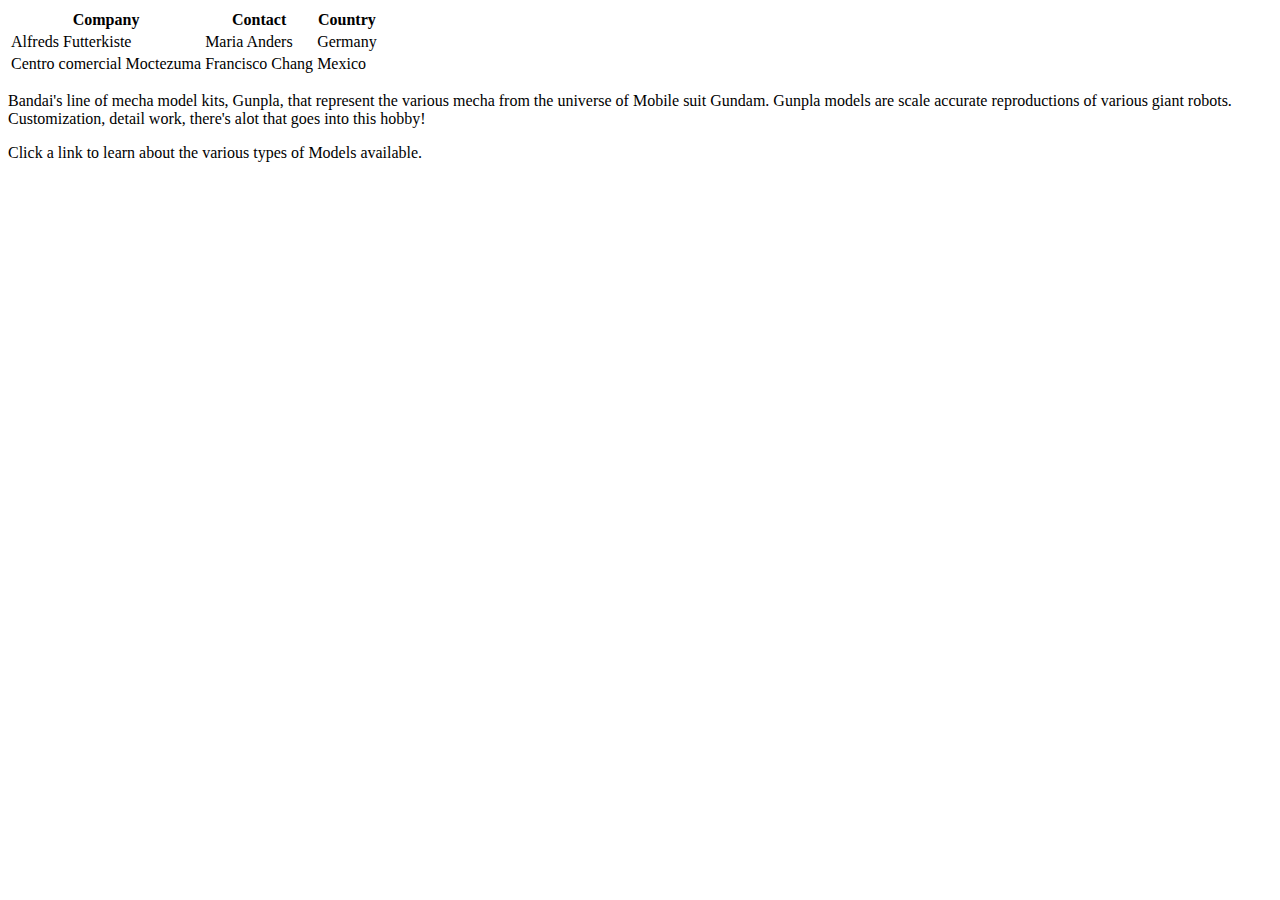
==== index.html @ 6427c479 "testing table and paragraph tags" ====
<!DOCTYPE html>
<html>
    <head>
        <title>Gunpla!</title>
    </head>
    <body>
        <table>
            <tr>
              <th>Company</th>
              <th>Contact</th>
              <th>Country</th>
            </tr>
            <tr>
              <td>Alfreds Futterkiste</td>
              <td>Maria Anders</td>
              <td>Germany</td>
            </tr>
            <tr>
              <td>Centro comercial Moctezuma</td>
              <td>Francisco Chang</td>
              <td>Mexico</td>
            </tr>
          </table>
        <p>Bandai's line of mecha model kits, Gunpla, that represent the various mecha from the universe of Mobile suit Gundam. Gunpla models are scale accurate reproductions of various giant robots.
        Customization, detail work, there's alot that goes into this hobby!</p>
        <p>Click a link to learn about the various types of Models available.</p>
    </body>
</html>
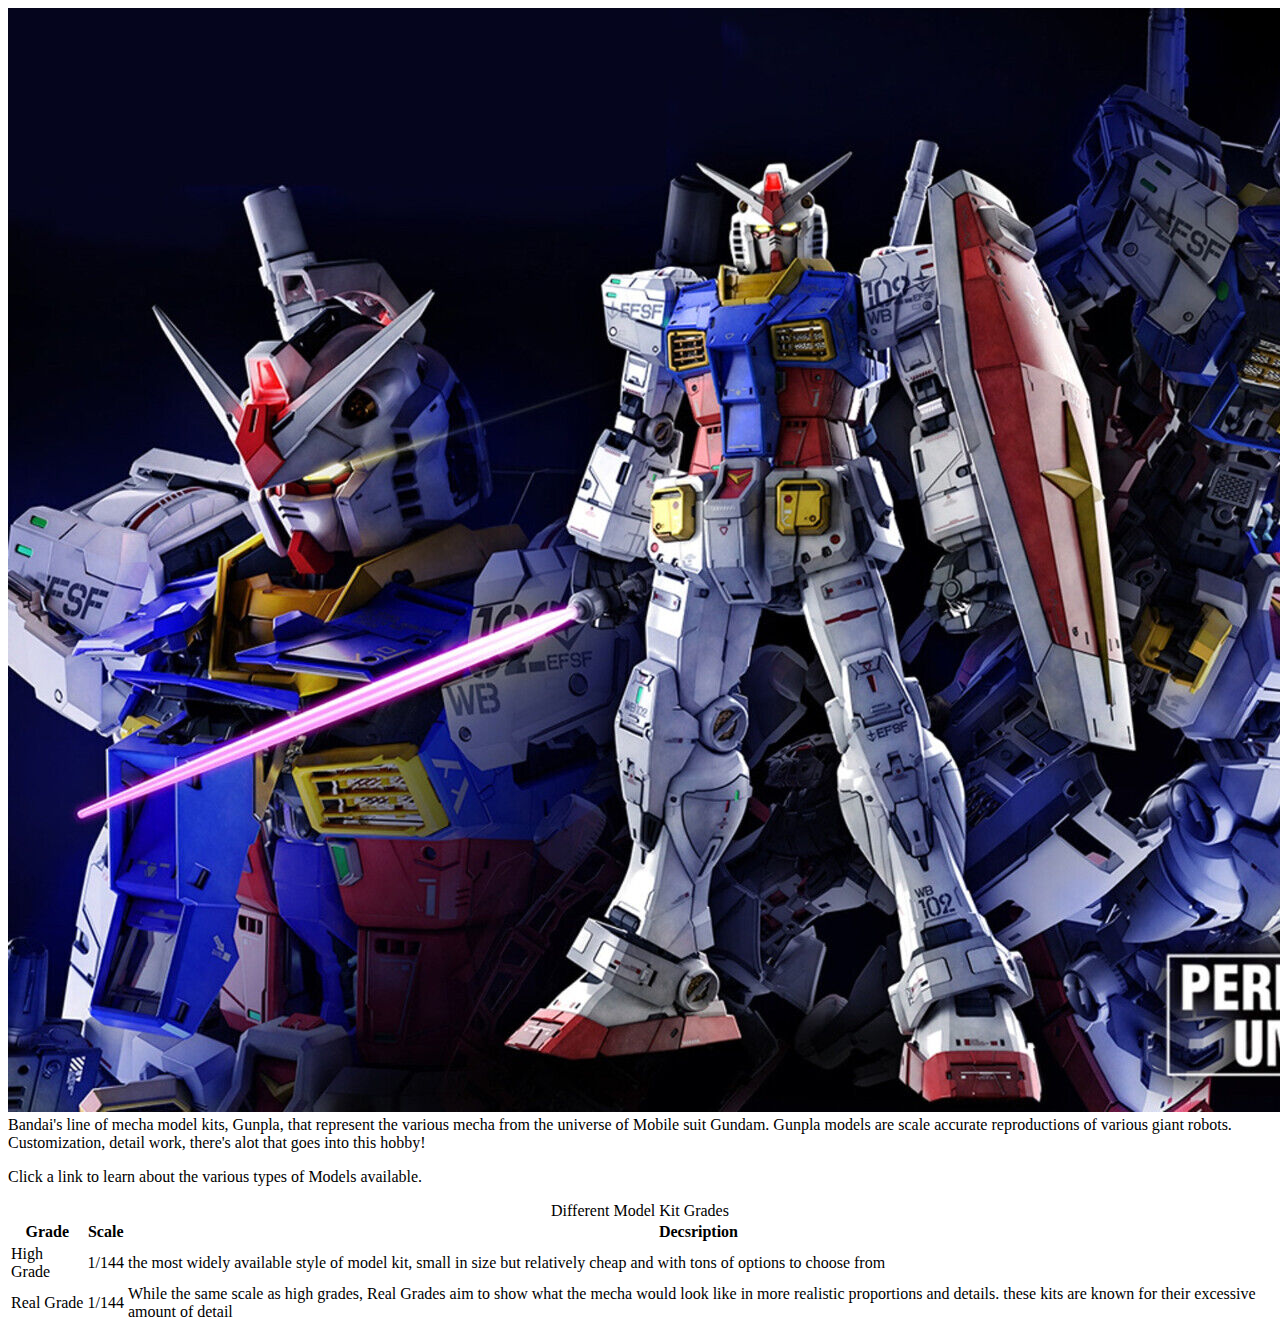
==== commit b9083da8: "table formatting editted and image inserted" ====
--- a/index.html
+++ b/index.html
@@ -4,25 +4,28 @@
         <title>Gunpla!</title>
     </head>
     <body>
-        <table>
-            <tr>
-              <th>Company</th>
-              <th>Contact</th>
-              <th>Country</th>
-            </tr>
-            <tr>
-              <td>Alfreds Futterkiste</td>
-              <td>Maria Anders</td>
-              <td>Germany</td>
-            </tr>
-            <tr>
-              <td>Centro comercial Moctezuma</td>
-              <td>Francisco Chang</td>
-              <td>Mexico</td>
-            </tr>
-          </table>
+        <img src = "s-l1600.jpg" alt "RX-78-2 Perfect Grade"
         <p>Bandai's line of mecha model kits, Gunpla, that represent the various mecha from the universe of Mobile suit Gundam. Gunpla models are scale accurate reproductions of various giant robots.
         Customization, detail work, there's alot that goes into this hobby!</p>
         <p>Click a link to learn about the various types of Models available.</p>
+
+        <table>
+            <caption> Different Model Kit Grades</caption>
+            <tr>
+              <th>Grade</th>
+              <th>Scale</th>
+              <th>Decsription</th>
+            </tr>
+            <tr>
+              <td>High Grade</td>
+              <td>1/144</td>
+              <td>the most widely available style of model kit, small in size but relatively cheap and with tons of options to choose from</td>
+            </tr>
+            <tr>
+              <td>Real Grade</td>
+              <td>1/144</td>
+              <td>While the same scale as high grades, Real Grades aim to show what the mecha would look like in more realistic proportions and details. these kits are known for their excessive amount of detail</td>
+            </tr>
+          </table>
     </body>
 </html>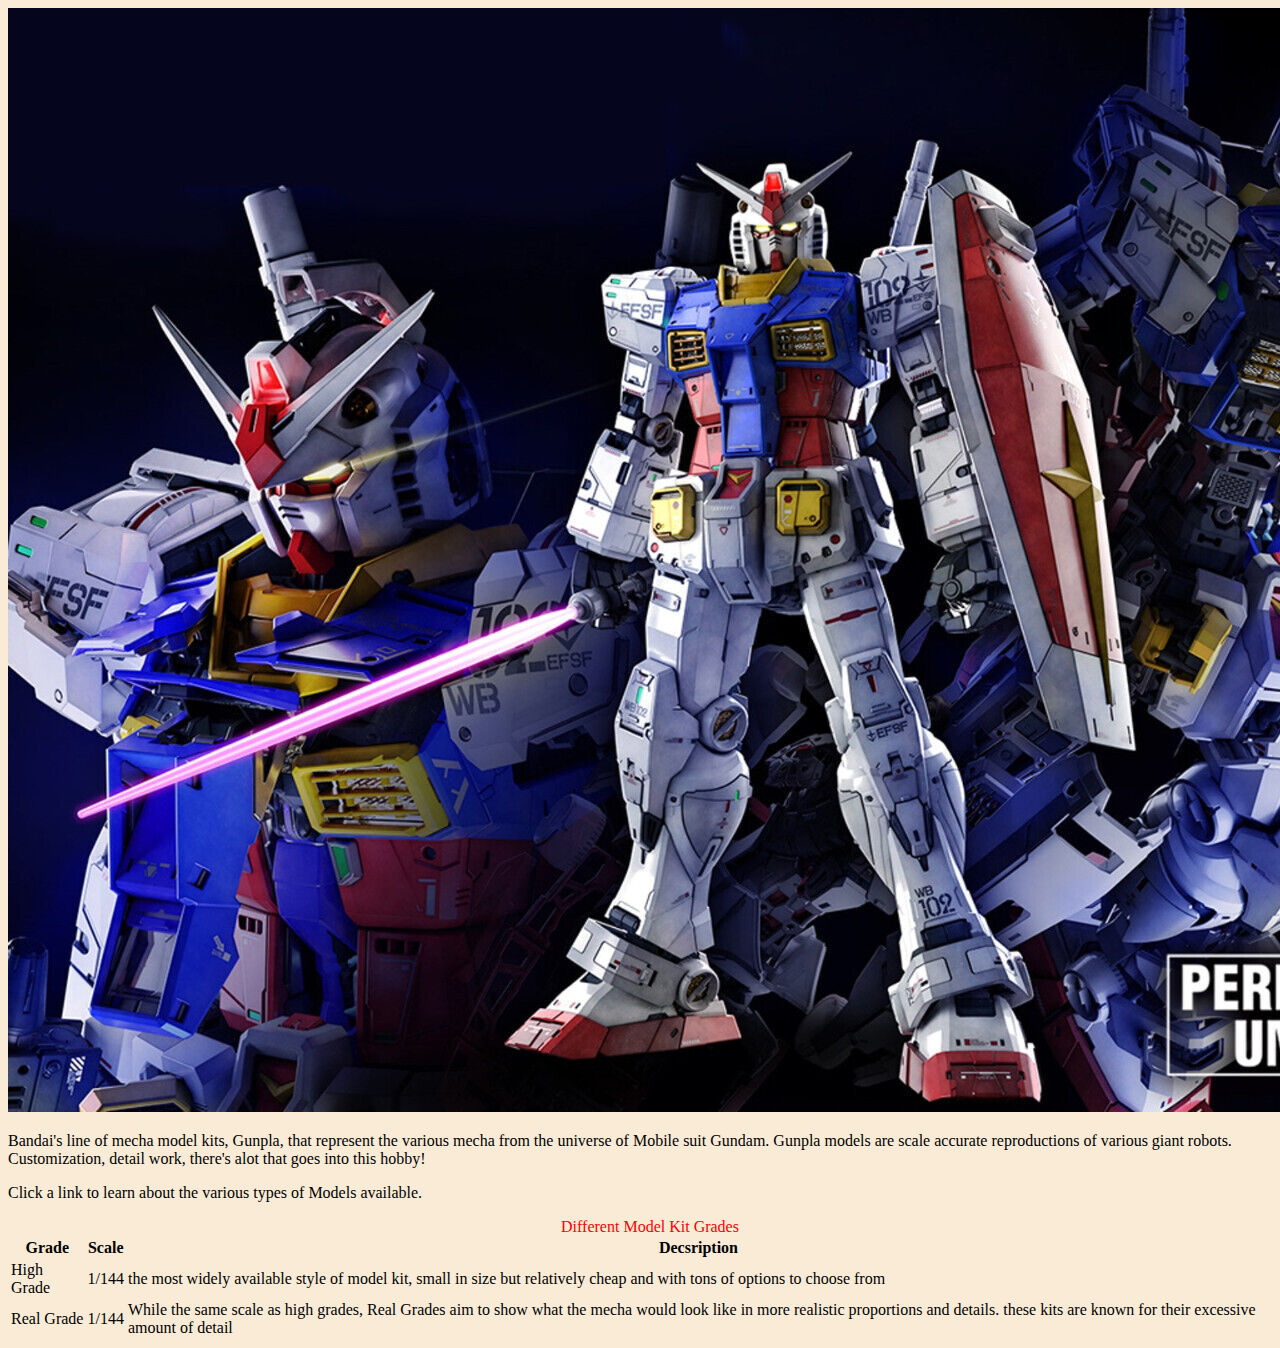
==== commit bec19942: "testing CSS" ====
--- a/index.html
+++ b/index.html
@@ -1,10 +1,11 @@
 <!DOCTYPE html>
 <html>
     <head>
+        <link rel = "stylesheet" href = "style.css">
         <title>Gunpla!</title>
     </head>
     <body>
-        <img src = "s-l1600.jpg" alt "RX-78-2 Perfect Grade"
+        <img src = "s-l1600.jpg" alt = "RX-78-2 Perfect Grade">
         <p>Bandai's line of mecha model kits, Gunpla, that represent the various mecha from the universe of Mobile suit Gundam. Gunpla models are scale accurate reproductions of various giant robots.
         Customization, detail work, there's alot that goes into this hobby!</p>
         <p>Click a link to learn about the various types of Models available.</p>
--- a/style.css
+++ b/style.css
@@ -0,0 +1,15 @@
+body {
+
+background-color: antiquewhite;
+
+
+
+}
+
+caption {
+    color: red;
+    margin-left: 20px;
+
+
+
+}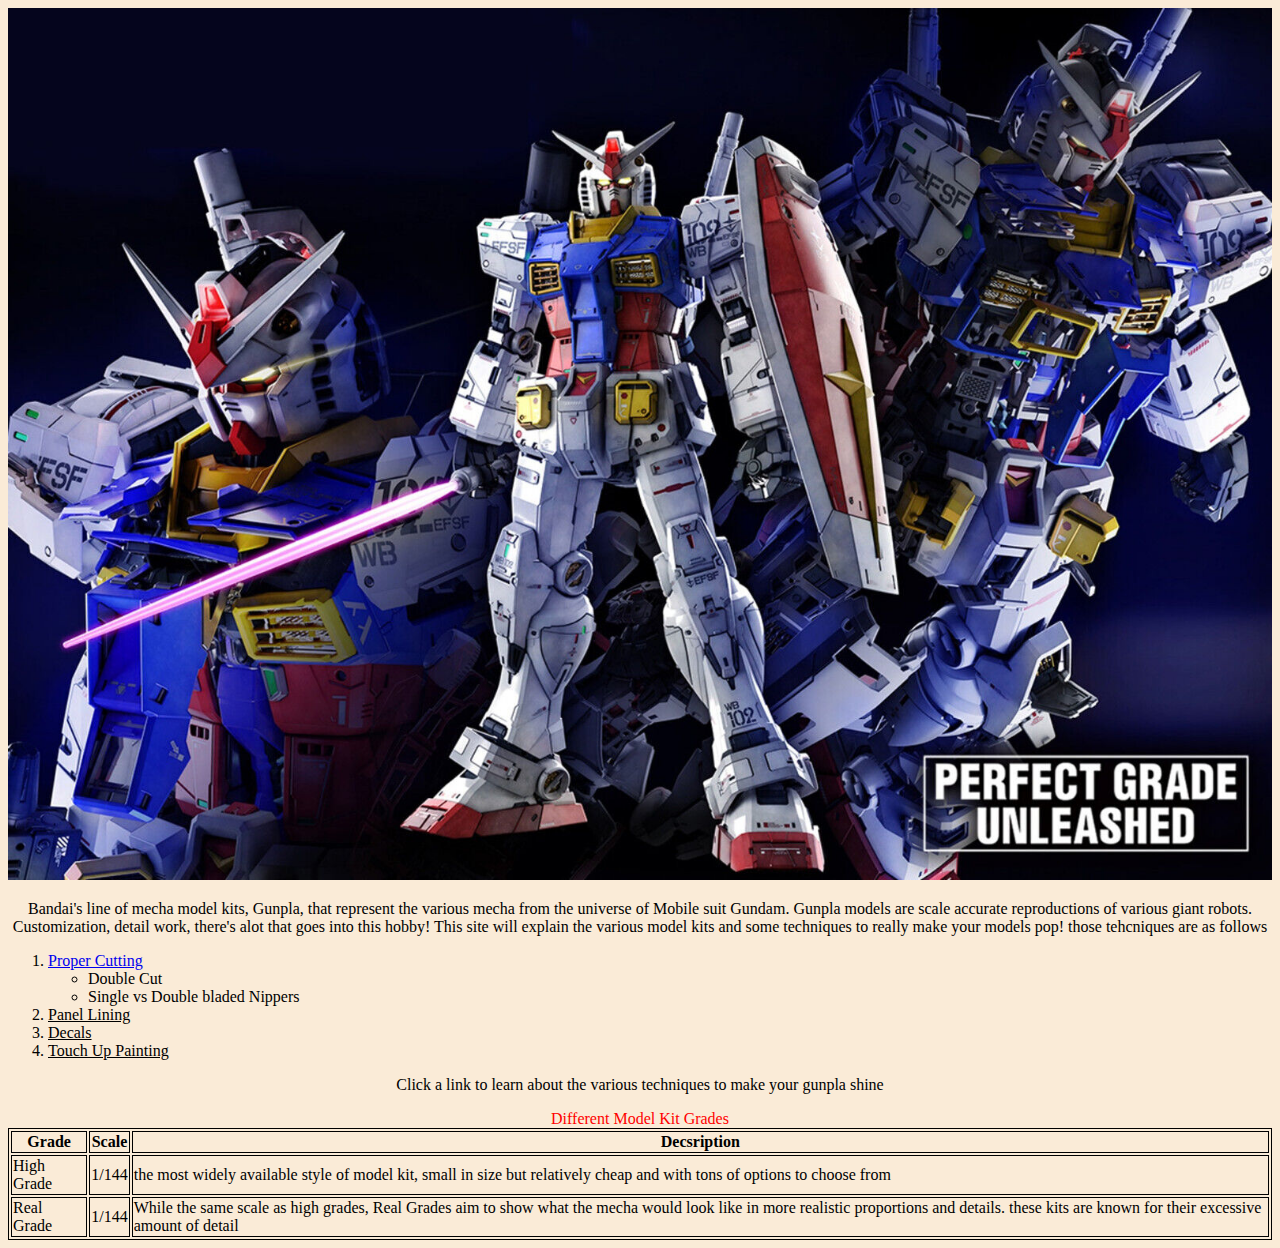
==== commit 0dc9edca: "general css changes with image and hyper link stuf" ====
--- a/index.html
+++ b/index.html
@@ -5,10 +5,23 @@
         <title>Gunpla!</title>
     </head>
     <body>
-        <img src = "s-l1600.jpg" alt = "RX-78-2 Perfect Grade">
+        <img id = "banner" src = "s-l1600.jpg"  alt = "RX-78-2 Perfect Grade">
         <p>Bandai's line of mecha model kits, Gunpla, that represent the various mecha from the universe of Mobile suit Gundam. Gunpla models are scale accurate reproductions of various giant robots.
-        Customization, detail work, there's alot that goes into this hobby!</p>
-        <p>Click a link to learn about the various types of Models available.</p>
+        Customization, detail work, there's alot that goes into this hobby! This site will explain the various model kits and some techniques to really make your models pop! those tehcniques are as follows</p>
+        <ol>
+            <li><a href ="Cutting.HTML">Proper Cutting</a></li>
+            <ul>
+                <li>Double Cut</li>
+                <li>Single vs Double bladed Nippers</li>
+
+            </ul>
+            <li>Panel Lining</li>
+            <li>Decals</li>
+            <li>Touch Up Painting</li>
+
+        </ol>
+        
+        <p>Click a link to learn about the various techniques to make your gunpla shine</p>
 
         <table>
             <caption> Different Model Kit Grades</caption>
--- a/style.css
+++ b/style.css
@@ -8,7 +8,48 @@
 
 caption {
     color: red;
-    margin-left: 20px;
+    text-align: center;
+
+
+
+}
+
+p {
+
+    text-align: center;
+
+
+}
+
+#banner {
+
+max-height: 100%;
+max-width: 100%;
+height: auto;
+width: auto;
+
+
+}
+
+table, th, td {
+
+border: 1px solid black;
+
+
+
+}
+
+ol > li {
+
+    text-decoration: underline;
+
+
+}
+
+a:hover {
+    color:crimson;
+    
+
 
 
 
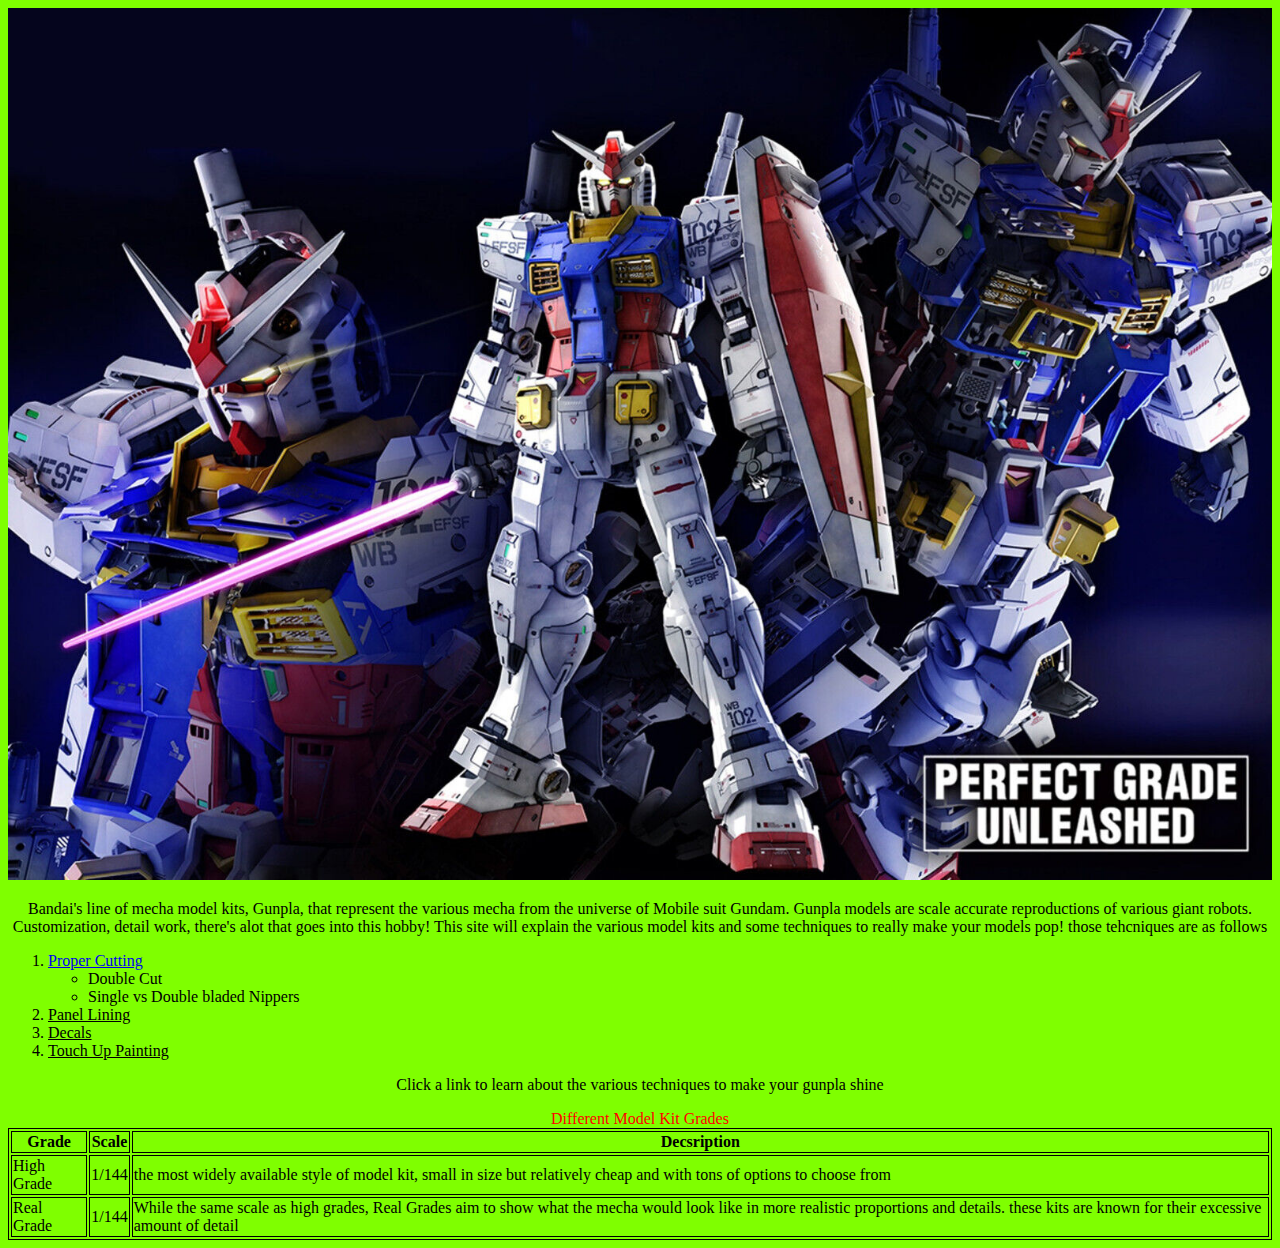
==== commit 80237705: "responsiveness changes and new pages" ====
--- a/index.html
+++ b/index.html
@@ -5,7 +5,7 @@
         <title>Gunpla!</title>
     </head>
     <body>
-        <img id = "banner" src = "s-l1600.jpg"  alt = "RX-78-2 Perfect Grade">
+        <img class = "screen-only" id = "banner" src = "s-l1600.jpg"  alt = "RX-78-2 Perfect Grade">
         <p>Bandai's line of mecha model kits, Gunpla, that represent the various mecha from the universe of Mobile suit Gundam. Gunpla models are scale accurate reproductions of various giant robots.
         Customization, detail work, there's alot that goes into this hobby! This site will explain the various model kits and some techniques to really make your models pop! those tehcniques are as follows</p>
         <ol>
--- a/style.css
+++ b/style.css
@@ -20,6 +20,13 @@
 
 
 }
+p::selection{
+    color: red;
+    background-color: yellow;
+
+
+}
+
 
 #banner {
 
@@ -53,4 +60,58 @@
 
 
 
+}
+a::before{
+font-weight: bold;
+
+
+}
+
+@media print {
+
+.screen-only {
+display: none;
+
+
+}
+
+
+}
+
+@media (min-width: 720px) {
+    body {
+
+
+    background-color: red;        
+    }
+
+
+
+}
+
+@media (max-width: 719px) {
+
+body {
+
+background-color: blue;
+
+
+
+
+}
+
+
+
+}
+
+@media (orientation: landscape){
+
+body {
+
+
+    background-color: chartreuse;
+
+}
+
+
 }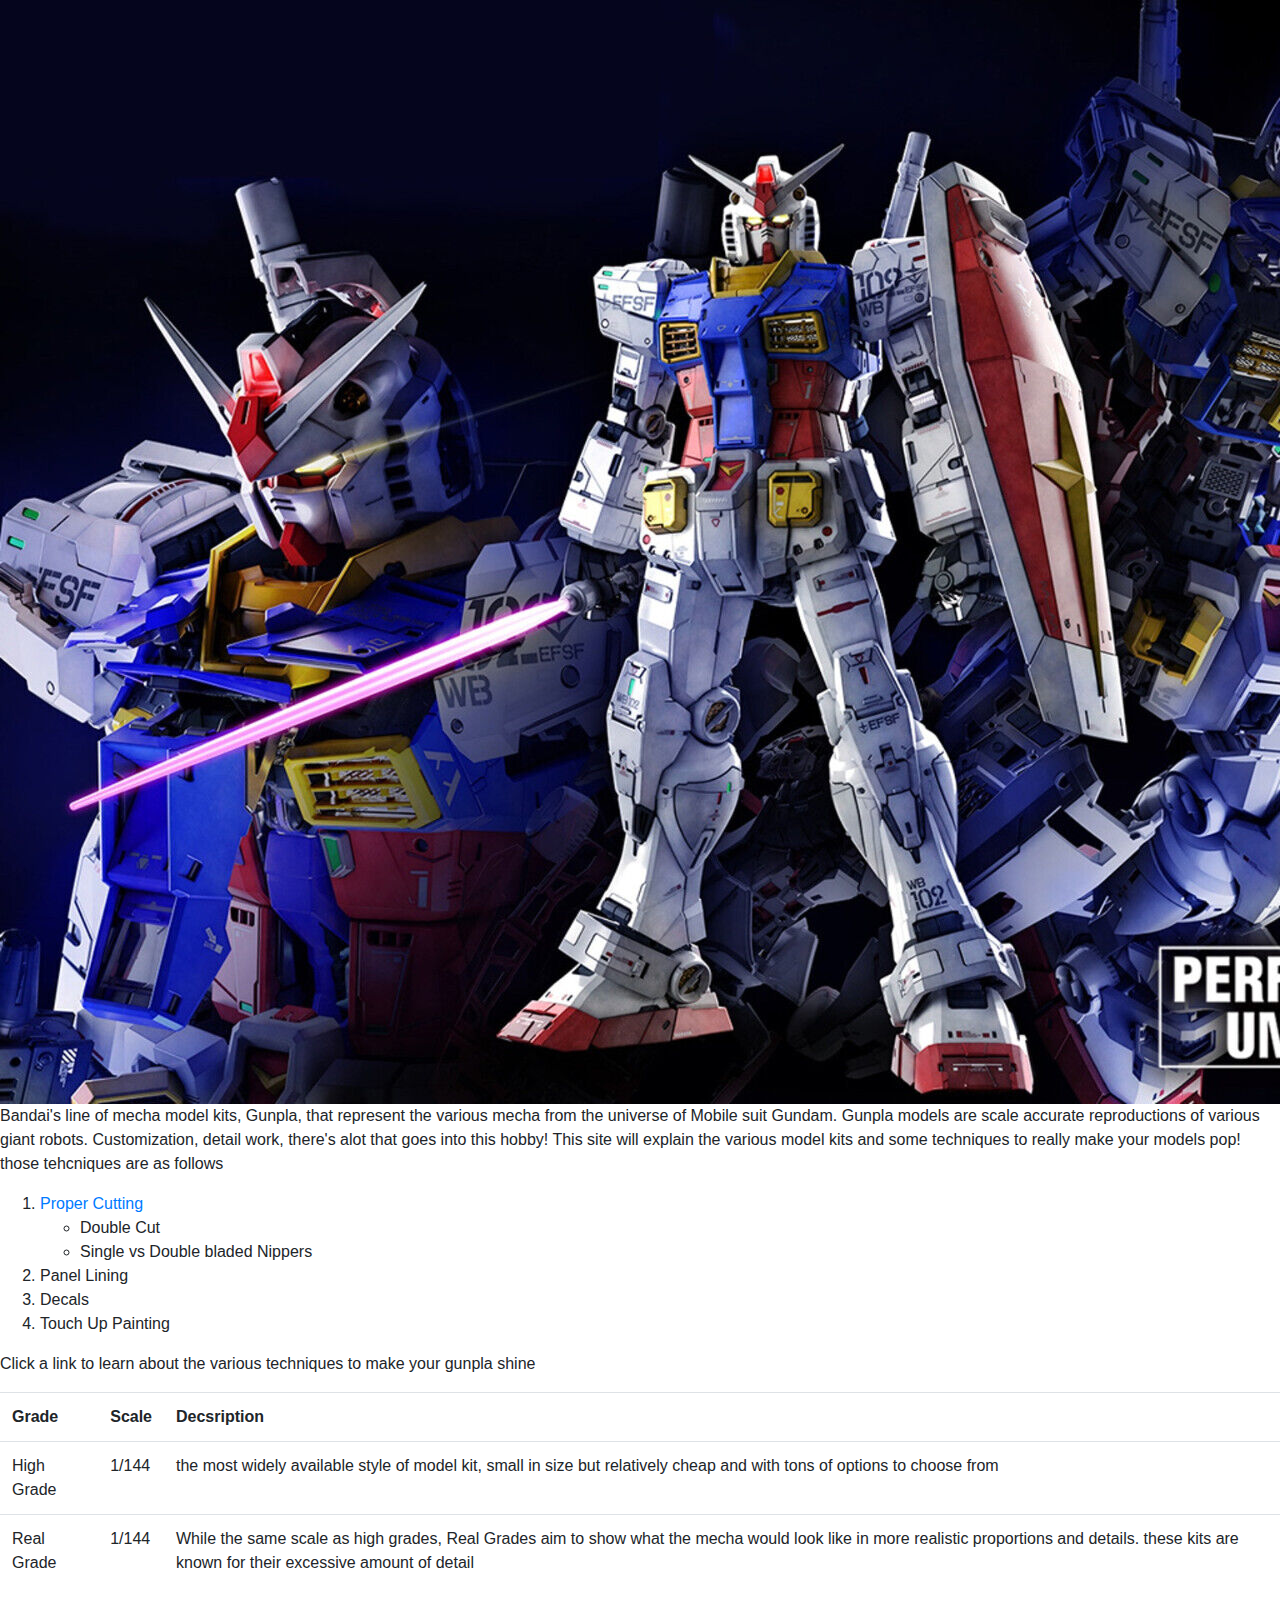
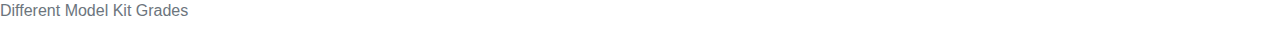
==== commit fb5f63a1: "lots of test changes" ====
--- a/index.html
+++ b/index.html
@@ -1,7 +1,10 @@
 <!DOCTYPE html>
 <html>
     <head>
-        <link rel = "stylesheet" href = "style.css">
+        <link rel="stylesheet" href="css/bootstrap.min.css">
+        
+
+        <link rel = "stylesheet_custom" href = "style.css">
         <title>Gunpla!</title>
     </head>
     <body>
@@ -23,7 +26,7 @@
         
         <p>Click a link to learn about the various techniques to make your gunpla shine</p>
 
-        <table>
+        <table class = "table">
             <caption> Different Model Kit Grades</caption>
             <tr>
               <th>Grade</th>
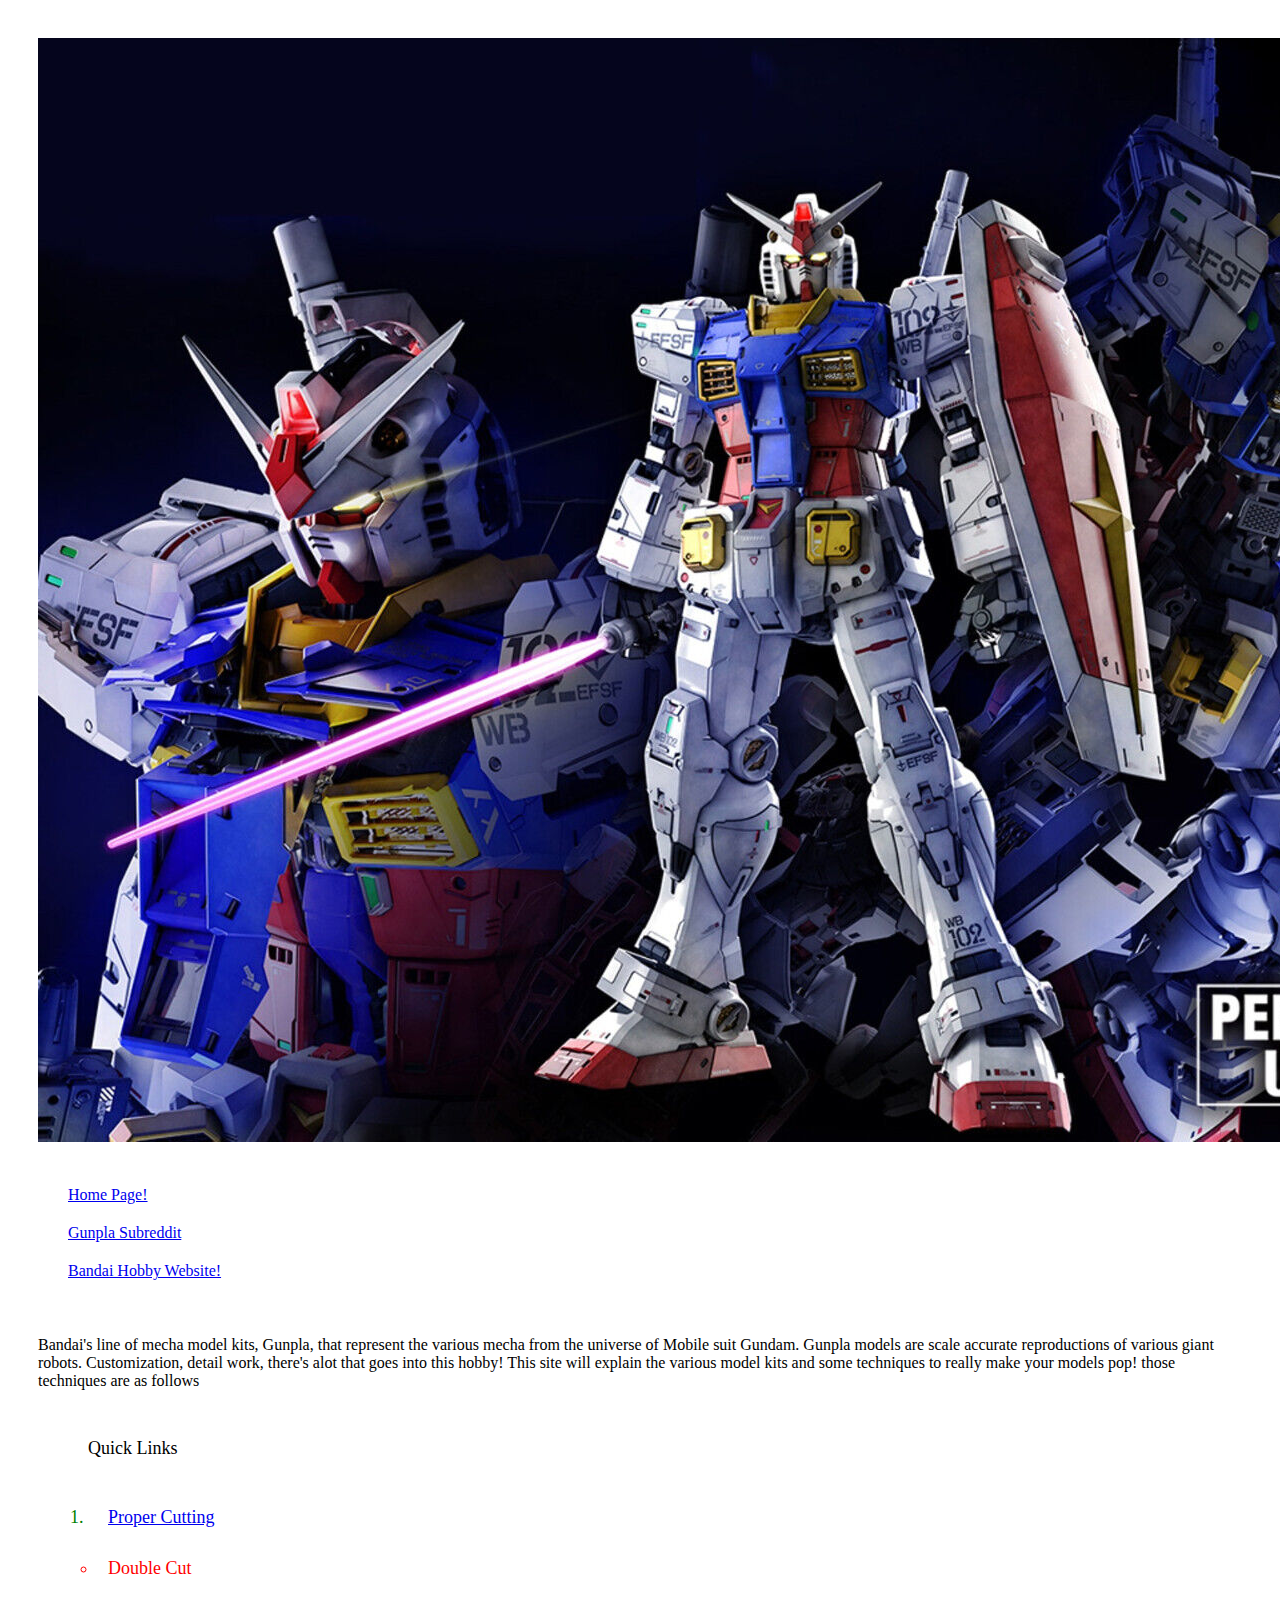
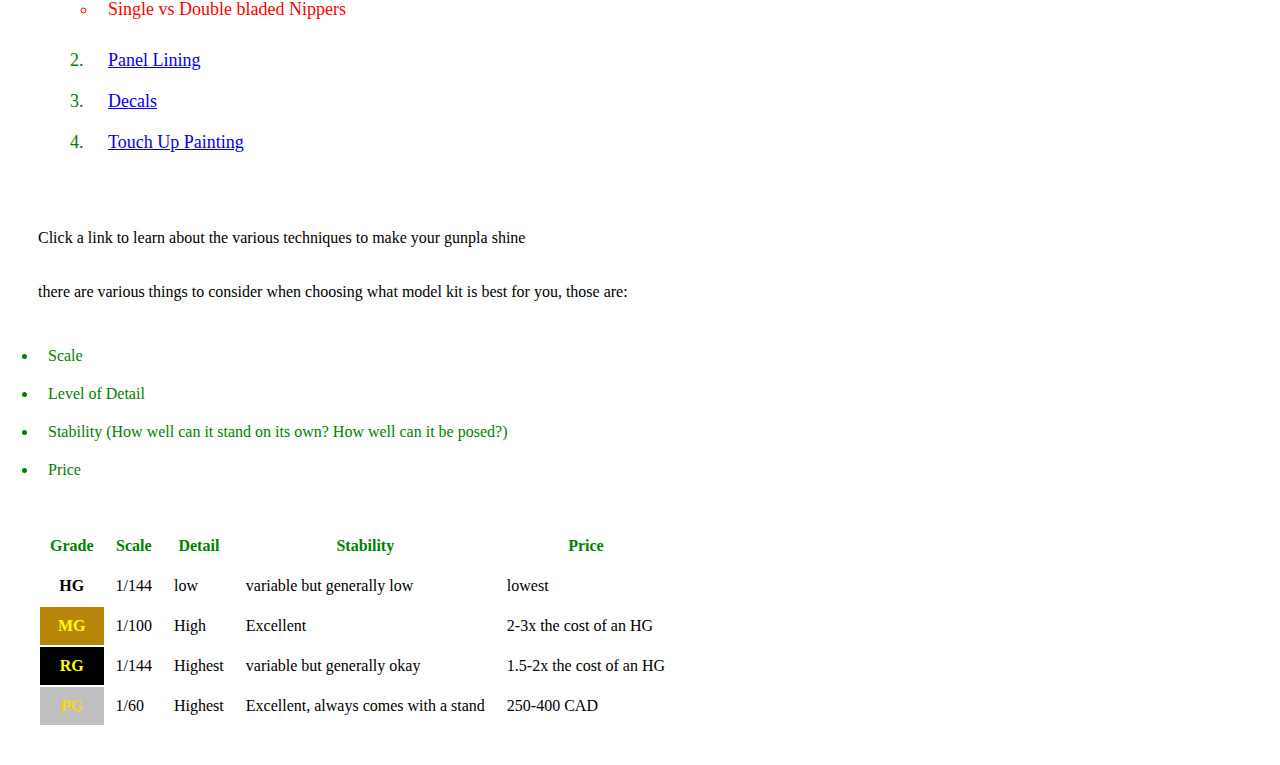
==== commit 13397044: "getting closer to hitting requirements" ====
--- a/index.html
+++ b/index.html
@@ -1,16 +1,27 @@
 <!DOCTYPE html>
 <html>
     <head>
-        <link rel="stylesheet" href="css/bootstrap.min.css">
         
-
-        <link rel = "stylesheet_custom" href = "style.css">
+        <link rel = "stylesheet" href = "bundle.css">
+        <link rel="stylesheet" href="https://cdn.jsdelivr.net/npm/bootstrap@4.6.2/dist/css/bootstrap.min.css" integrity="sha384-xOolHFLEh07PJGoPkLv1IbcEPTNtaed2xpHsD9ESMhqIYd0nLMwNLD69Npy4HI+N" crossorigin="anonymous">
+        
         <title>Gunpla!</title>
     </head>
-    <body>
+    <body id="override_body">
+        
         <img class = "screen-only" id = "banner" src = "s-l1600.jpg"  alt = "RX-78-2 Perfect Grade">
+        <div class = "container">
+        <div class  ="row">
+            <div class = "col-sm"><a href = "index.html">Home Page!</a></div>
+            <div class = "col-sm"><a href = "https://www.reddit.com/r/Gunpla/">Gunpla Subreddit</a></div>
+            <div class = "col-sm"><a href = "https://bandai-hobby.net/global/index.html">Bandai Hobby Website!</a></div>
+        
+        </div>
+    </div>
         <p>Bandai's line of mecha model kits, Gunpla, that represent the various mecha from the universe of Mobile suit Gundam. Gunpla models are scale accurate reproductions of various giant robots.
-        Customization, detail work, there's alot that goes into this hobby! This site will explain the various model kits and some techniques to really make your models pop! those tehcniques are as follows</p>
+        Customization, detail work, there's alot that goes into this hobby! This site will explain the various model kits and some techniques to really make your models pop! those techniques are as follows</p>
+        <figure>
+            <figcaption>Quick Links</figcaption>
         <ol>
             <li><a href ="Cutting.HTML">Proper Cutting</a></li>
             <ul>
@@ -18,31 +29,64 @@
                 <li>Single vs Double bladed Nippers</li>
 
             </ul>
-            <li>Panel Lining</li>
-            <li>Decals</li>
-            <li>Touch Up Painting</li>
+            <li><a href ="lining.html">Panel Lining</a></li>
+            <li><a href ="decals.html">Decals</a></li>
+            <li><a href ="touchup.html">Touch Up Painting</a></li>
 
         </ol>
-        
+    </figure>
+    
         <p>Click a link to learn about the various techniques to make your gunpla shine</p>
+        <p>there are various things to consider when choosing what model kit is best for you, those are:</p>
+        <ul>
+            <li>Scale</li>
+            <li>Level of Detail</li>
+            <li>Stability (How well can it stand on its own? How well can it be posed?)</li>
+            <li>Price</li>
 
-        <table class = "table">
-            <caption> Different Model Kit Grades</caption>
-            <tr>
-              <th>Grade</th>
-              <th>Scale</th>
-              <th>Decsription</th>
-            </tr>
-            <tr>
-              <td>High Grade</td>
-              <td>1/144</td>
-              <td>the most widely available style of model kit, small in size but relatively cheap and with tons of options to choose from</td>
-            </tr>
-            <tr>
-              <td>Real Grade</td>
-              <td>1/144</td>
-              <td>While the same scale as high grades, Real Grades aim to show what the mecha would look like in more realistic proportions and details. these kits are known for their excessive amount of detail</td>
-            </tr>
+
+
+        </ul>
+        <table class="table table-bordered">
+            <thead>
+              <tr>
+                <th id = "override_header" scope="col">Grade</th>
+                <th id = "override_header"scope="col">Scale</th>
+                <th id = "override_header"scope="col">Detail</th>
+                <th id = "override_header"scope="col">Stability</th>
+                <th id = "override_header"scope="col">Price</th>
+              </tr>
+            </thead>
+            <tbody>
+              <tr>
+                <th class = "HG" scope="row">HG</th>
+                <td>1/144</td>
+                <td>low</td>
+                <td>variable but generally low</td>
+                <td>lowest</td>
+              </tr>
+              <tr>
+                <th class = "MG" scope="row">MG</th>
+                <td>1/100</td>
+                <td>High</td>
+                <td>Excellent</td>
+                <td>2-3x the cost of an HG</td>
+              </tr>
+              <tr>
+                <th CLASS ="RG" scope="row">RG</th>
+                <td>1/144</td>
+                <td>Highest</td>
+                <td>variable but generally okay</td>
+                <td>1.5-2x the cost of an HG</td>
+              </tr>
+              <tr>
+                <th class = "PG" scope = "row">PG</th>
+                <td>1/60</td>
+                <td>Highest</td>
+                <td>Excellent, always comes with a stand</td>
+                <td>250-400 CAD</td>
+              </tr>
+            </tbody>
           </table>
     </body>
 </html>--- a/bundle.css
+++ b/bundle.css
@@ -0,0 +1,61 @@
+ul {
+  color: green;
+}
+
+ol {
+  color: green;
+}
+
+#override_header {
+  color: green;
+}
+
+.PG, .RG, .MG, .HG {
+  font: italic bold;
+  font-family: "Times New Roman", Times, serif;
+}
+
+.HG {
+  color: black;
+  background-color: white;
+}
+
+.MG {
+  color: yellow;
+  background-color: darkgoldenrod;
+}
+
+.RG {
+  color: yellow;
+  background-color: black;
+}
+
+.PG {
+  color: gold;
+  background-color: silver;
+}
+
+* {
+  padding: 10px;
+}
+
+@media (min-width: 720px) {
+  #override_body {
+    background-color: white;
+    color: black;
+  }
+}
+@media (max-width: 719px) {
+  #override_body {
+    background-color: black;
+    color: white;
+  }
+}
+figure {
+  font-size: 18px;
+}
+figure ol ul {
+  color: red;
+}
+
+/*# sourceMappingURL=bundle.css.map */
